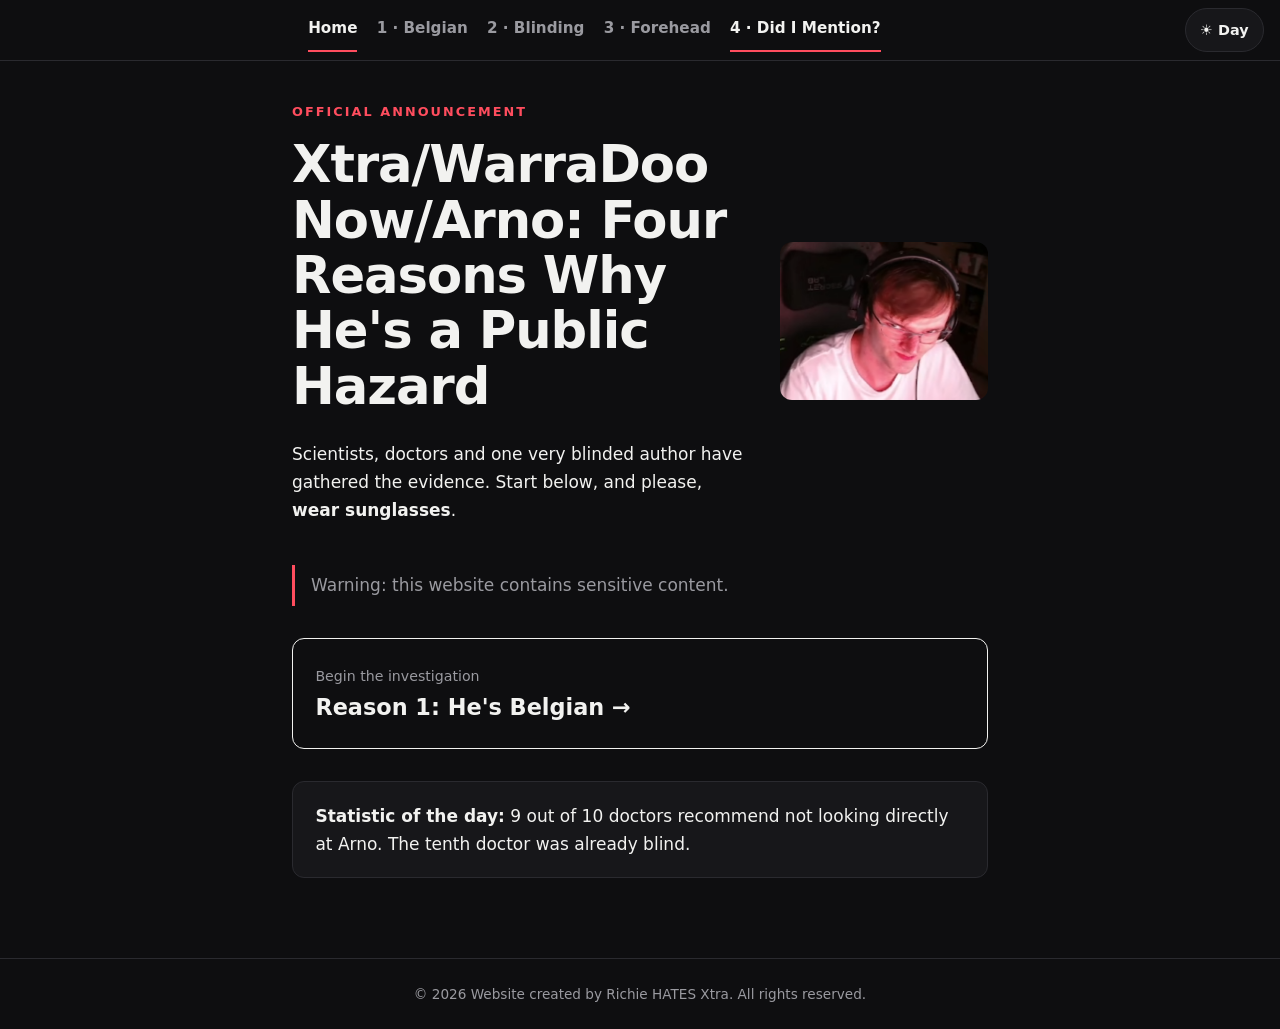
==== index_original_a.html @ 40cef47d "Refactor maintenance page and update website content" ====
<!DOCTYPE html>
<html lang="en">
<head>
  <meta charset="UTF-8">
  <meta name="viewport" content="width=device-width, initial-scale=1, viewport-fit=cover">
  <title>Four Reasons He's a Public Hazard | Xtra/Arno</title>
  <meta name="color-scheme" content="dark light">
  <meta name="theme-color" content="#0e0e10">
  <link rel="stylesheet" href="style.css">
  <script src="script.js"></script>
</head>
<body>
  <header class="top"><nav aria-label="Main">
      <a href="index_original_version.html" aria-current="page">Home</a>
      <a href="reason1_a.html">1 · Belgian</a>
      <a href="reason2_a.html">2 · Blinding</a>
      <a href="reason3_a.html">3 · Forehead</a>
      <a href="reason4.html" aria-current="page">4 · Did I Mention?</a>
  </nav>
  <button class="theme-toggle" id="theme-toggle" type="button" aria-label="Switch to day mode">☀️ Day</button></header>
  <main>
    <!-- Hero: title + photo -->
    <section class="hero">
      <div>
        <p class="kicker">Official announcement</p>
        <h1>Xtra/WarraDooNow/Arno: Four Reasons Why He's a Public Hazard</h1>
        <p>Scientists, doctors and one very blinded author have gathered the evidence. Start below, and please, <strong>wear sunglasses</strong>.</p>
      </div>
      <img class="photo" src="photos/intro.png" alt="Arno wearing headphones and glasses, with a very shiny head">
    </section>

    <p class="note">Warning: this website contains sensitive content.</p>

    <!-- Only Reason 1 is offered; each reason then leads to the next -->
    <a class="start" href="reason1_a.html"><small>Begin the investigation</small><b>Reason 1: He's Belgian →</b></a>

    <div class="box"><strong>Statistic of the day:</strong> 9 out of 10 doctors recommend not looking directly at Arno. The tenth doctor was already blind.</div>
  </main>
  <footer>© 2026 Website created by Richie HATES Xtra. All rights reserved.</footer>
</body>
</html>
---- style.css ----
/* ===== XTRA/ARNO: shared styles (minimal, night mode by default, day mode via the toggle) ===== */
/* Night = default colors. script.js sets data-theme="light" on <html> for day mode. */
:root { --bg:#0e0e10; --ink:#f2f2f0; --muted:#9a9aa0; --line:#2a2a2f; --card:#17171a; --bar:#3a3a40; --accent:#ff4d5e; color-scheme:dark; }
:root[data-theme="light"] { --bg:#fafaf8; --ink:#161616; --muted:#6b6b6b; --line:#e2e2de; --card:#ffffff; --bar:#cfcfca; --accent:#d62839; color-scheme:light; }

* { box-sizing:border-box; }
html { -webkit-text-size-adjust:100%; text-size-adjust:100%; }  /* stops iOS inflating text in landscape */
body { margin:0; -webkit-tap-highlight-color:transparent; overflow-wrap:break-word; padding-left:env(safe-area-inset-left); padding-right:env(safe-area-inset-right); background:var(--bg); color:var(--ink); font:17px/1.65 system-ui,-apple-system,"Segoe UI",Helvetica,Arial,sans-serif; }
img { max-width:100%; display:block; }
a { color:inherit; }

/* Navigation (same on every page) */
.top { background:var(--bg); border-bottom:1px solid var(--line); padding:.5rem 1rem; padding-top:calc(.5rem + env(safe-area-inset-top)); position:sticky; top:0; z-index:5; display:flex; align-items:center; gap:.75rem; }
.top nav { flex:1; min-width:0; display:flex; gap:.25rem 1.2rem; justify-content:center; overflow-x:auto; scrollbar-width:none; }  /* one scrollable row on phones */
.top nav::-webkit-scrollbar { display:none; }
.theme-toggle { flex:none; min-height:44px; padding:0 .9rem; border:1px solid var(--line); border-radius:99px; background:var(--card); color:var(--ink); font:600 .9rem system-ui,sans-serif; cursor:pointer; }
.theme-toggle:hover { border-color:var(--accent); }
.top a { display:inline-flex; align-items:center; min-height:44px; text-decoration:none; color:var(--muted); font-weight:600; font-size:.95rem; padding:0; border-bottom:2px solid transparent; transition:color .2s,border-color .2s; white-space:nowrap; }
.top a:hover, .top a[aria-current] { color:var(--ink); border-color:var(--accent); }

main { max-width:46rem; margin:auto; padding:2.5rem 1.25rem 3.5rem; }
h1, h2 { overflow-wrap:anywhere; }
h1 { font-size:clamp(2rem,7vw,3.2rem); line-height:1.08; letter-spacing:-.02em; margin:.3em 0 .5em; }
h2 { font-size:1.35rem; margin:1.8em 0 .6em; }
.kicker { font-size:.8rem; font-weight:700; letter-spacing:.16em; text-transform:uppercase; color:var(--accent); margin:0; }
small { color:var(--muted); }

.box { border:1px solid var(--line); background:var(--card); border-radius:.75rem; padding:1.2rem 1.4rem; margin:1.5rem 0; }
.box h2 { margin-top:0; }
.note { border-left:3px solid var(--accent); padding:.4rem 1rem; color:var(--muted); margin:1.5rem 0; }
.photo { border-radius:.75rem; max-height:28rem; margin:0 auto; object-fit:cover; }
figure { margin:1.8rem 0; text-align:center; }
figcaption { color:var(--muted); font-size:.9rem; margin-top:.6rem; }
.frame { position:relative; display:inline-block; }  /* lets a stamp sit on top of the photo itself */

.btn { display:inline-block; background:var(--ink); color:var(--bg); text-align:center; min-height:44px; font-weight:600; padding:.65rem 1.3rem; border-radius:99px; text-decoration:none; transition:background .2s,transform .2s; }
.btn:hover { background:var(--accent); color:#fff; transform:translateY(-2px); }
.btn.ghost { background:transparent; color:var(--ink); border:1px solid var(--line); }
.btn.ghost:hover { color:#fff; border-color:var(--accent); }
.pager { display:flex; justify-content:space-between; gap:1rem; flex-wrap:wrap; margin-top:2.5rem; }
footer { text-align:center; padding:1.5rem 1rem calc(1.5rem + env(safe-area-inset-bottom)); border-top:1px solid var(--line); color:var(--muted); font-size:.85rem; }

/* Homepage */
.hero { display:grid; grid-template-columns:1fr 13rem; gap:2rem; align-items:center; }
.hero .photo { width:100%; }
.start { display:block; text-decoration:none; border:1px solid var(--ink); border-radius:.75rem; padding:1.4rem; margin:2rem 0; transition:background .2s,color .2s; }
.start:hover { background:var(--ink); color:var(--bg); }
.start b { display:block; font-size:1.4rem; }
/* Phones */
@media (max-width:600px) {
  body { font-size:16px; }  /* 16px+ keeps iOS from zooming */
  main { padding:1.5rem 1rem 2.5rem; }
  .hero { grid-template-columns:1fr; gap:1.25rem; }
  .hero .photo { max-height:20rem; }
  .photo { max-height:22rem; }
  .top nav { justify-content:flex-start; }
  .pager { flex-direction:column-reverse; }   /* "next" on top, easy to reach with a thumb */
  .pager .btn { width:100%; }
  .box { padding:1rem; }
  .stamp { font-size:.75rem; }
}
/* Hover effects only where there is a real mouse (avoids "sticky" hover on touch screens) */
@media (hover:none) { .btn:hover { transform:none; } }

/* Reason 1: oddness meter */
.meter { background:var(--line); border-radius:99px; overflow:hidden; height:.8rem; }
.meter i { display:block; height:100%; width:97%; background:var(--accent); }

/* Reason 2: subtle shine over the head + report */
.shine { position:relative; display:inline-block; overflow:hidden; border-radius:.75rem; }
.shine::after { content:""; position:absolute; inset:0; background:linear-gradient(110deg,transparent 35%,rgba(255,255,255,.7) 50%,transparent 65%); transform:translateX(-120%); animation:glint 3s infinite; }
@keyframes glint { to { transform:translateX(120%); } }
.report dt { font-weight:700; color:var(--accent); margin-top:.8rem; }
.report dd { margin:0; }

/* Reason 3: forehead scale. Each row = photo + label + bar */
.scale { list-style:none; margin:0; padding:0; }
.scale li { display:grid; grid-template-columns:4.5rem 1fr; gap:1rem; align-items:center; margin:.9rem 0; }
.thumb { width:4.5rem; height:4.5rem; border-radius:.5rem; background:var(--line); overflow:hidden; display:flex; align-items:center; justify-content:center; font-size:1.8rem; position:relative; }
.thumb img { position:absolute; inset:0; width:100%; height:100%; object-fit:cover; }  /* covers the emoji fallback */
.label { font-weight:600; font-size:.95rem; }
.bar { height:.7rem; background:var(--bar); border-radius:99px; animation:grow 1.4s ease-out both; }
.scale .arno .bar { background:var(--accent); }
.scale .arno .label { color:var(--accent); }
@keyframes grow { from { width:0; } }
.stamp { position:absolute; top:10%; right:.5rem; transform:rotate(8deg); background:var(--card); border:2px solid var(--accent); color:var(--accent); font-weight:800; font-size:.9rem; letter-spacing:.06em; text-transform:uppercase; padding:.25rem .7rem; }

@media (prefers-reduced-motion:reduce) { * { animation:none !important; transition:none !important; } }
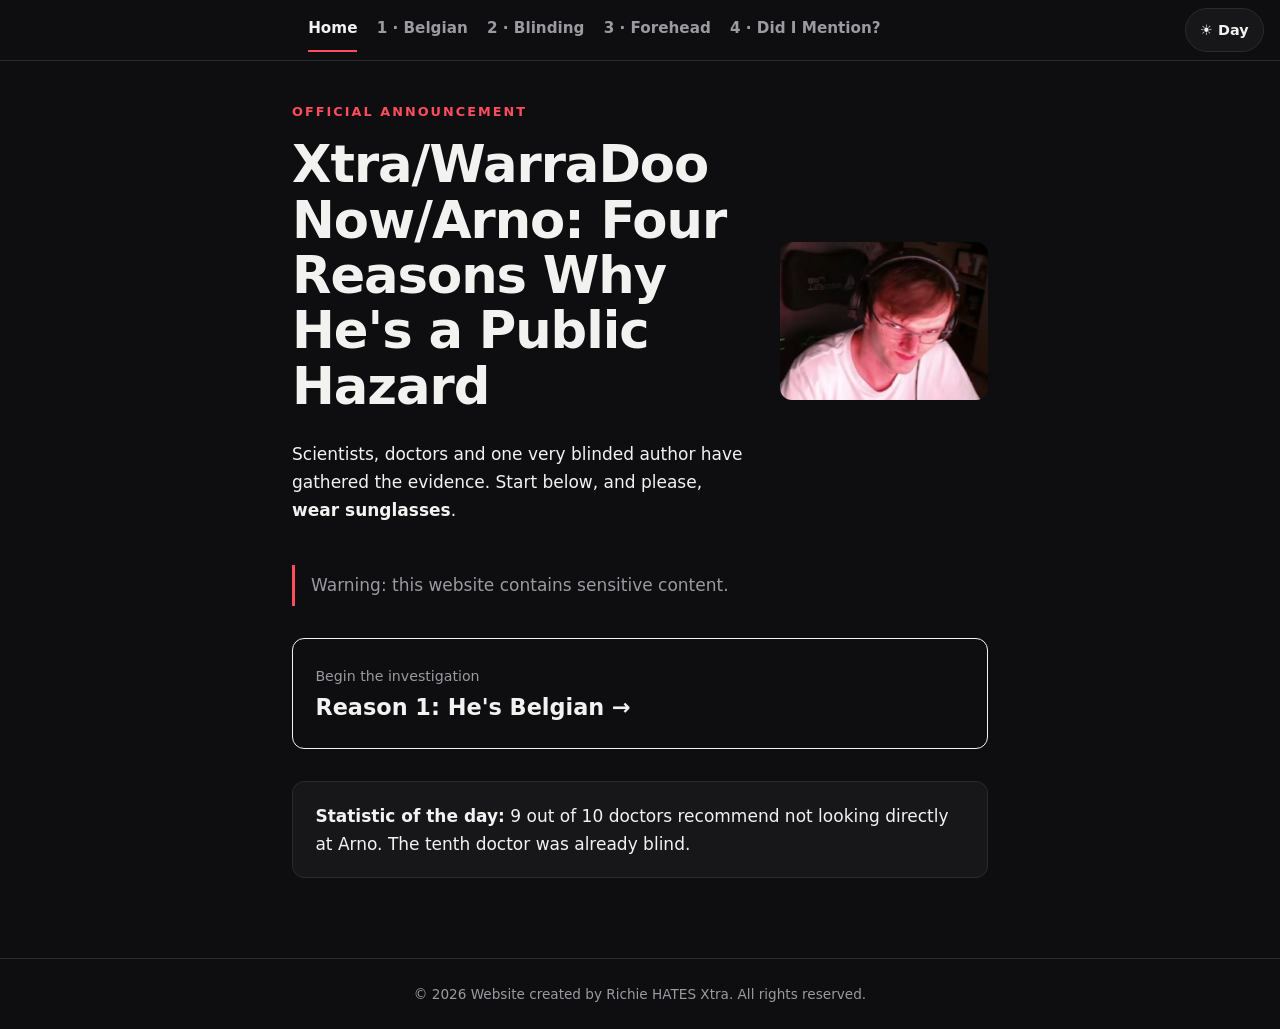
==== commit d9b26c61: "Add favicon and improve accessibility across multiple pages" ====
--- a/index_original_a.html
+++ b/index_original_a.html
@@ -6,16 +6,17 @@
   <title>Four Reasons He's a Public Hazard | Xtra/Arno</title>
   <meta name="color-scheme" content="dark light">
   <meta name="theme-color" content="#0e0e10">
+  <link rel="icon" href="data:image/svg+xml,<svg xmlns=%22http://www.w3.org/2000/svg%22 viewBox=%220 0 100 100%22><text y=%22.9em%22 font-size=%2290%22>🥚</text></svg>">
   <link rel="stylesheet" href="style.css">
   <script src="script.js"></script>
 </head>
 <body>
   <header class="top"><nav aria-label="Main">
-      <a href="index_original_version.html" aria-current="page">Home</a>
+      <a href="index_original_a.html" aria-current="page">Home</a>
       <a href="reason1_a.html">1 · Belgian</a>
       <a href="reason2_a.html">2 · Blinding</a>
       <a href="reason3_a.html">3 · Forehead</a>
-      <a href="reason4.html" aria-current="page">4 · Did I Mention?</a>
+      <a href="reason4_a.html">4 · Did I Mention?</a>
   </nav>
   <button class="theme-toggle" id="theme-toggle" type="button" aria-label="Switch to day mode">☀️ Day</button></header>
   <main>
--- a/style.css
+++ b/style.css
@@ -7,11 +7,14 @@
 html { -webkit-text-size-adjust:100%; text-size-adjust:100%; }  /* stops iOS inflating text in landscape */
 body { margin:0; -webkit-tap-highlight-color:transparent; overflow-wrap:break-word; padding-left:env(safe-area-inset-left); padding-right:env(safe-area-inset-right); background:var(--bg); color:var(--ink); font:17px/1.65 system-ui,-apple-system,"Segoe UI",Helvetica,Arial,sans-serif; }
 img { max-width:100%; display:block; }
+:focus-visible { outline:2px solid var(--accent); outline-offset:3px; }
 a { color:inherit; }
 
 /* Navigation (same on every page) */
 .top { background:var(--bg); border-bottom:1px solid var(--line); padding:.5rem 1rem; padding-top:calc(.5rem + env(safe-area-inset-top)); position:sticky; top:0; z-index:5; display:flex; align-items:center; gap:.75rem; }
-.top nav { flex:1; min-width:0; display:flex; gap:.25rem 1.2rem; justify-content:center; overflow-x:auto; scrollbar-width:none; }  /* one scrollable row on phones */
+.top nav { flex:1; min-width:0; display:flex; gap:.25rem 1.2rem; overflow-x:auto; scrollbar-width:none; }  /* one scrollable row on phones */
+.top nav > :first-child { margin-left:auto; }   /* auto margins center the menu without clipping it when it overflows */
+.top nav > :last-child { margin-right:auto; }
 .top nav::-webkit-scrollbar { display:none; }
 .theme-toggle { flex:none; min-height:44px; padding:0 .9rem; border:1px solid var(--line); border-radius:99px; background:var(--card); color:var(--ink); font:600 .9rem system-ui,sans-serif; cursor:pointer; }
 .theme-toggle:hover { border-color:var(--accent); }
@@ -46,25 +49,7 @@
 .start { display:block; text-decoration:none; border:1px solid var(--ink); border-radius:.75rem; padding:1.4rem; margin:2rem 0; transition:background .2s,color .2s; }
 .start:hover { background:var(--ink); color:var(--bg); }
 .start b { display:block; font-size:1.4rem; }
-/* Phones */
-@media (max-width:600px) {
-  body { font-size:16px; }  /* 16px+ keeps iOS from zooming */
-  main { padding:1.5rem 1rem 2.5rem; }
-  .hero { grid-template-columns:1fr; gap:1.25rem; }
-  .hero .photo { max-height:20rem; }
-  .photo { max-height:22rem; }
-  .top nav { justify-content:flex-start; }
-  .pager { flex-direction:column-reverse; }   /* "next" on top, easy to reach with a thumb */
-  .pager .btn { width:100%; }
-  .box { padding:1rem; }
-  .stamp { font-size:.75rem; }
-}
-/* Hover effects only where there is a real mouse (avoids "sticky" hover on touch screens) */
-@media (hover:none) { .btn:hover { transform:none; } }
-
-/* Reason 1: oddness meter */
-.meter { background:var(--line); border-radius:99px; overflow:hidden; height:.8rem; }
-.meter i { display:block; height:100%; width:97%; background:var(--accent); }
+.start:hover small { color:inherit; }
 
 /* Reason 2: subtle shine over the head + report */
 .shine { position:relative; display:inline-block; overflow:hidden; border-radius:.75rem; }
@@ -85,4 +70,20 @@
 @keyframes grow { from { width:0; } }
 .stamp { position:absolute; top:10%; right:.5rem; transform:rotate(8deg); background:var(--card); border:2px solid var(--accent); color:var(--accent); font-weight:800; font-size:.9rem; letter-spacing:.06em; text-transform:uppercase; padding:.25rem .7rem; }
 
+
+/* Phones */
+@media (max-width:600px) {
+  body { font-size:16px; }  /* 16px+ keeps iOS from zooming */
+  main { padding:1.5rem 1rem 2.5rem; }
+  .hero { grid-template-columns:1fr; gap:1.25rem; }
+  .hero .photo { max-height:20rem; }
+  .photo { max-height:22rem; }
+  .pager { flex-direction:column-reverse; }   /* "next" on top, easy to reach with a thumb */
+  .pager .btn { width:100%; }
+  .box { padding:1rem; }
+  .stamp { font-size:.75rem; }
+}
+/* Hover effects only where there is a real mouse (avoids "sticky" hover on touch screens) */
+@media (hover:none) { .btn:hover { transform:none; } }
+
 @media (prefers-reduced-motion:reduce) { * { animation:none !important; transition:none !important; } }
